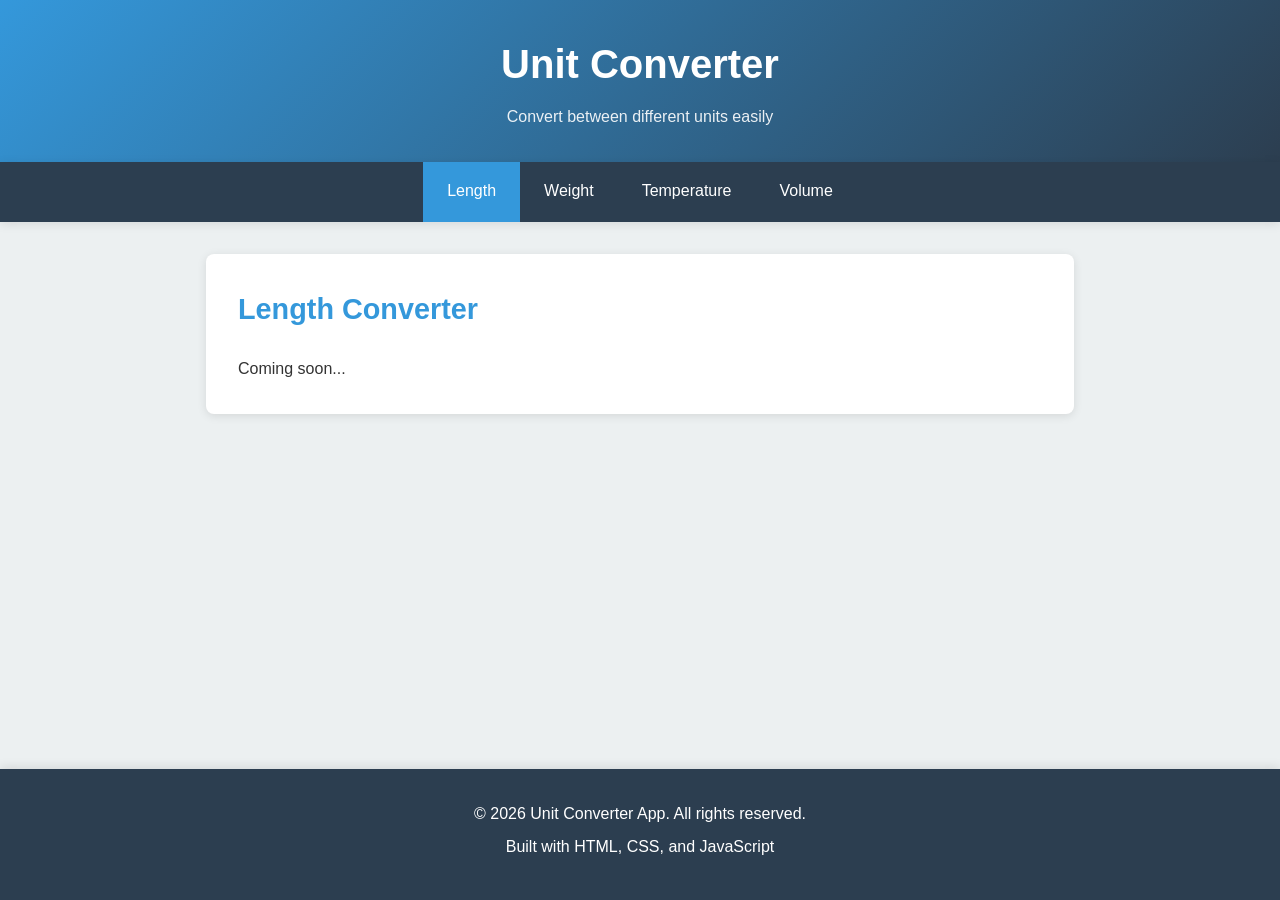
==== unit-converter.html @ 8323810b "Create app structure" ====
<!DOCTYPE html>
<html lang="en">
<head>
    <meta charset="UTF-8">
    <meta name="viewport" content="width=device-width, initial-scale=1.0">
    <title>Unit Converter</title>
    <link rel="stylesheet" href="unit-converter.css">
</head>
<body>
    <!-- Header -->
    <header class="header">
        <div class="header-content">
            <h1>Unit Converter</h1>
            <p class="tagline">Convert between different units easily</p>
        </div>
    </header>

    <!-- Navigation -->
    <nav class="navigation">
        <ul class="nav-list">
            <li><a href="#length" class="nav-link active" data-category="length">Length</a></li>
            <li><a href="#weight" class="nav-link" data-category="weight">Weight</a></li>
            <li><a href="#temperature" class="nav-link" data-category="temperature">Temperature</a></li>
            <li><a href="#volume" class="nav-link" data-category="volume">Volume</a></li>
        </ul>
    </nav>

    <!-- Main Content -->
    <main class="main-content">
        <div class="container">
            <section class="converter-section" id="length">
                <h2>Length Converter</h2>
                <p>Coming soon...</p>
            </section>

            <section class="converter-section hidden" id="weight">
                <h2>Weight Converter</h2>
                <p>Coming soon...</p>
            </section>

            <section class="converter-section hidden" id="temperature">
                <h2>Temperature Converter</h2>
                <p>Coming soon...</p>
            </section>

            <section class="converter-section hidden" id="volume">
                <h2>Volume Converter</h2>
                <p>Coming soon...</p>
            </section>
        </div>
    </main>

    <!-- Footer -->
    <footer class="footer">
        <div class="footer-content">
            <p>&copy; 2026 Unit Converter App. All rights reserved.</p>
            <p>Built with HTML, CSS, and JavaScript</p>
        </div>
    </footer>

    <script src="unit-converter.js"></script>
</body>
</html>
---- unit-converter.css ----
/* Global Styles */
* {
    margin: 0;
    padding: 0;
    box-sizing: border-box;
}

:root {
    --primary-color: #3498db;
    --secondary-color: #2c3e50;
    --background-color: #ecf0f1;
    --text-color: #333;
    --border-color: #bdc3c7;
    --shadow: 0 2px 10px rgba(0, 0, 0, 0.1);
}

body {
    font-family: 'Segoe UI', Tahoma, Geneva, Verdana, sans-serif;
    line-height: 1.6;
    color: var(--text-color);
    background-color: var(--background-color);
    display: flex;
    flex-direction: column;
    min-height: 100vh;
}

/* Header Styles */
.header {
    background: linear-gradient(135deg, var(--primary-color), var(--secondary-color));
    color: white;
    padding: 2rem 0;
    text-align: center;
    box-shadow: var(--shadow);
}

.header-content h1 {
    font-size: 2.5rem;
    margin-bottom: 0.5rem;
}

.header-content .tagline {
    font-size: 1rem;
    opacity: 0.9;
}

/* Navigation Styles */
.navigation {
    background-color: var(--secondary-color);
    padding: 0;
    box-shadow: var(--shadow);
}

.nav-list {
    list-style: none;
    display: flex;
    justify-content: center;
    flex-wrap: wrap;
}

.nav-list li {
    margin: 0;
}

.nav-link {
    display: block;
    padding: 1rem 1.5rem;
    color: white;
    text-decoration: none;
    transition: all 0.3s ease;
    border-bottom: 3px solid transparent;
}

.nav-link:hover {
    background-color: rgba(0, 0, 0, 0.1);
    border-bottom-color: var(--primary-color);
}

.nav-link.active {
    background-color: var(--primary-color);
    border-bottom-color: var(--primary-color);
}

/* Main Content Styles */
.main-content {
    flex: 1;
    padding: 2rem 0;
}

.container {
    max-width: 900px;
    margin: 0 auto;
    padding: 0 1rem;
}

.converter-section {
    background-color: white;
    padding: 2rem;
    border-radius: 8px;
    box-shadow: var(--shadow);
    margin-bottom: 2rem;
    transition: all 0.3s ease;
}

.converter-section h2 {
    color: var(--primary-color);
    margin-bottom: 1.5rem;
    font-size: 1.8rem;
}

.converter-section.hidden {
    display: none;
}

/* Footer Styles */
.footer {
    background-color: var(--secondary-color);
    color: white;
    text-align: center;
    padding: 2rem 0;
    margin-top: auto;
    box-shadow: 0 -2px 10px rgba(0, 0, 0, 0.1);
}

.footer-content p {
    margin: 0.5rem 0;
}

.footer-content p:first-child {
    margin-top: 0;
}

/* Responsive Design */
@media (max-width: 768px) {
    .header-content h1 {
        font-size: 1.8rem;
    }

    .nav-list {
        flex-direction: column;
    }

    .nav-link {
        border-bottom: none;
        border-left: 3px solid transparent;
        padding: 0.8rem 1rem;
    }

    .nav-link:hover {
        border-left-color: var(--primary-color);
        border-bottom-color: transparent;
    }

    .nav-link.active {
        border-left-color: var(--primary-color);
        border-bottom-color: transparent;
    }

    .container {
        padding: 0 0.5rem;
    }

    .converter-section {
        padding: 1.5rem;
    }
}

/* Utility Classes */
.hidden {
    display: none;
}
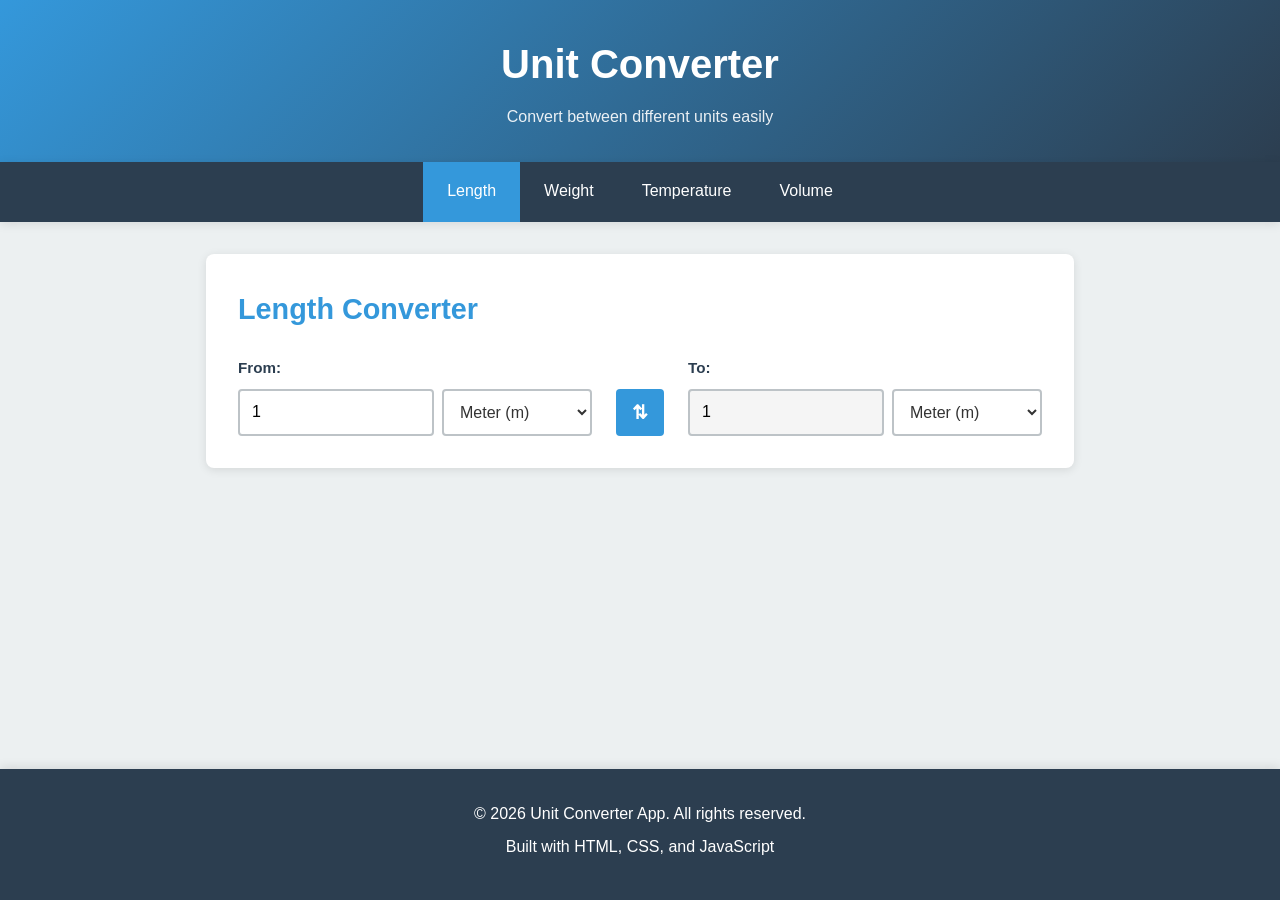
==== commit 1f6bcfff: "Implemented metric converter" ====
--- a/unit-converter.html
+++ b/unit-converter.html
@@ -30,7 +30,57 @@
         <div class="container">
             <section class="converter-section" id="length">
                 <h2>Length Converter</h2>
-                <p>Coming soon...</p>
+                <div class="converter-container">
+                    <div class="converter-input-group">
+                        <label for="lengthFromValue">From:</label>
+                        <div class="input-wrapper">
+                            <input 
+                                type="number" 
+                                id="lengthFromValue" 
+                                class="converter-input" 
+                                placeholder="Enter value"
+                                value="1"
+                            >
+                            <select id="lengthFromUnit" class="converter-select">
+                                <option value="mm">Millimeter (mm)</option>
+                                <option value="cm">Centimeter (cm)</option>
+                                <option value="m" selected>Meter (m)</option>
+                                <option value="km">Kilometer (km)</option>
+                                <option value="inch">Inch (in)</option>
+                                <option value="foot">Foot (ft)</option>
+                                <option value="yard">Yard (yd)</option>
+                                <option value="mile">Mile (mi)</option>
+                            </select>
+                        </div>
+                    </div>
+
+                    <div class="converter-divider">
+                        <button class="swap-btn" id="lengthSwapBtn" title="Swap units">⇅</button>
+                    </div>
+
+                    <div class="converter-input-group">
+                        <label for="lengthToValue">To:</label>
+                        <div class="input-wrapper">
+                            <input 
+                                type="number" 
+                                id="lengthToValue" 
+                                class="converter-input" 
+                                placeholder="Result"
+                                readonly
+                            >
+                            <select id="lengthToUnit" class="converter-select">
+                                <option value="mm">Millimeter (mm)</option>
+                                <option value="cm">Centimeter (cm)</option>
+                                <option value="m" selected>Meter (m)</option>
+                                <option value="km">Kilometer (km)</option>
+                                <option value="inch">Inch (in)</option>
+                                <option value="foot">Foot (ft)</option>
+                                <option value="yard">Yard (yd)</option>
+                                <option value="mile">Mile (mi)</option>
+                            </select>
+                        </div>
+                    </div>
+                </div>
             </section>
 
             <section class="converter-section hidden" id="weight">
--- a/unit-converter.css
+++ b/unit-converter.css
@@ -168,3 +168,154 @@
 .hidden {
     display: none;
 }
+
+/* Converter Styles */
+.converter-container {
+    display: flex;
+    align-items: flex-end;
+    gap: 1.5rem;
+    justify-content: space-between;
+    flex-wrap: wrap;
+}
+
+.converter-input-group {
+    flex: 1;
+    min-width: 320px;
+}
+
+.converter-input-group label {
+    display: block;
+    margin-bottom: 0.5rem;
+    font-weight: 600;
+    color: var(--secondary-color);
+    font-size: 0.95rem;
+}
+
+.input-wrapper {
+    display: flex;
+    gap: 0.5rem;
+    align-items: stretch;
+}
+
+.converter-input {
+    flex: 1.5;
+    min-width: 120px;
+    padding: 0.75rem;
+    border: 2px solid var(--border-color);
+    border-radius: 4px;
+    font-size: 1rem;
+    transition: border-color 0.3s ease;
+}
+
+.converter-input:focus {
+    outline: none;
+    border-color: var(--primary-color);
+    box-shadow: 0 0 5px rgba(52, 152, 219, 0.3);
+}
+
+.converter-input:read-only {
+    background-color: #f5f5f5;
+    cursor: not-allowed;
+}
+
+.converter-select {
+    flex: 1;
+    min-width: 150px;
+    padding: 0.75rem;
+    border: 2px solid var(--border-color);
+    border-radius: 4px;
+    font-size: 1rem;
+    background-color: white;
+    color: var(--text-color);
+    cursor: pointer;
+    transition: border-color 0.3s ease;
+}
+
+.converter-select:focus {
+    outline: none;
+    border-color: var(--primary-color);
+    box-shadow: 0 0 5px rgba(52, 152, 219, 0.3);
+}
+
+.converter-divider {
+    display: flex;
+    align-items: center;
+    padding-bottom: 0;
+}
+
+.swap-btn {
+    padding: 0.75rem 1rem;
+    background-color: var(--primary-color);
+    color: white;
+    border: none;
+    border-radius: 4px;
+    font-size: 1.2rem;
+    cursor: pointer;
+    transition: all 0.3s ease;
+    font-weight: bold;
+}
+
+.swap-btn:hover {
+    background-color: #2980b9;
+    transform: scale(1.05);
+}
+
+.swap-btn:active {
+    transform: scale(0.95);
+}
+
+/* Responsive Design */
+@media (max-width: 768px) {
+    .header-content h1 {
+        font-size: 1.8rem;
+    }
+
+    .nav-list {
+        flex-direction: column;
+    }
+
+    .nav-link {
+        border-bottom: none;
+        border-left: 3px solid transparent;
+        padding: 0.8rem 1rem;
+    }
+
+    .nav-link:hover {
+        border-left-color: var(--primary-color);
+        border-bottom-color: transparent;
+    }
+
+    .nav-link.active {
+        border-left-color: var(--primary-color);
+        border-bottom-color: transparent;
+    }
+
+    .container {
+        padding: 0 0.5rem;
+    }
+
+    .converter-section {
+        padding: 1.5rem;
+    }
+
+    .converter-container {
+        flex-direction: column;
+        gap: 1rem;
+    }
+
+    .converter-input-group {
+        min-width: 100%;
+    }
+
+    .input-wrapper {
+        flex-direction: column;
+    }
+
+    .converter-select {
+        min-width: 100%;
+    }
+
+    .converter-divider {
+        order: 2;
+    }
+}
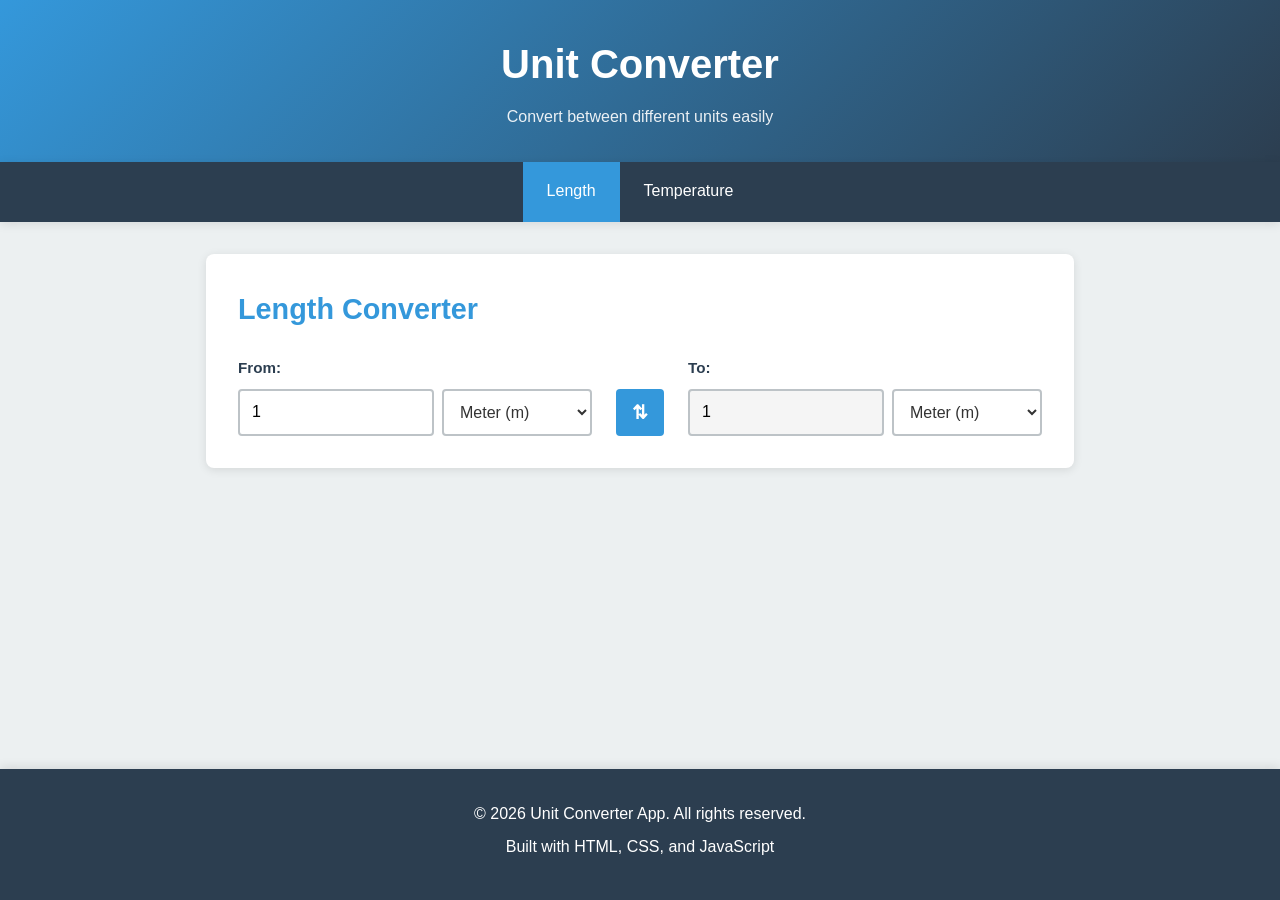
==== commit ba64771e: "removed unused tabs" ====
--- a/unit-converter.html
+++ b/unit-converter.html
@@ -19,9 +19,7 @@
     <nav class="navigation">
         <ul class="nav-list">
             <li><a href="#length" class="nav-link active" data-category="length">Length</a></li>
-            <li><a href="#weight" class="nav-link" data-category="weight">Weight</a></li>
             <li><a href="#temperature" class="nav-link" data-category="temperature">Temperature</a></li>
-            <li><a href="#volume" class="nav-link" data-category="volume">Volume</a></li>
         </ul>
     </nav>
 
@@ -83,20 +81,51 @@
                 </div>
             </section>
 
-            <section class="converter-section hidden" id="weight">
-                <h2>Weight Converter</h2>
-                <p>Coming soon...</p>
+            <section class="converter-section hidden" id="temperature">
+                <h2>Temperature Converter</h2>
+                <div class="converter-container">
+                    <div class="converter-input-group">
+                        <label for="temperatureFromValue">From:</label>
+                        <div class="input-wrapper">
+                            <input 
+                                type="number" 
+                                id="temperatureFromValue" 
+                                class="converter-input" 
+                                placeholder="Enter value"
+                                value="0"
+                            >
+                            <select id="temperatureFromUnit" class="converter-select">
+                                <option value="celsius" selected>Celsius (°C)</option>
+                                <option value="fahrenheit">Fahrenheit (°F)</option>
+                                <option value="kelvin">Kelvin (K)</option>
+                            </select>
+                        </div>
+                    </div>
+
+                    <div class="converter-divider">
+                        <button class="swap-btn" id="temperatureSwapBtn" title="Swap units">⇅</button>
+                    </div>
+
+                    <div class="converter-input-group">
+                        <label for="temperatureToValue">To:</label>
+                        <div class="input-wrapper">
+                            <input 
+                                type="number" 
+                                id="temperatureToValue" 
+                                class="converter-input" 
+                                placeholder="Result"
+                                readonly
+                            >
+                            <select id="temperatureToUnit" class="converter-select">
+                                <option value="celsius" selected>Celsius (°C)</option>
+                                <option value="fahrenheit">Fahrenheit (°F)</option>
+                                <option value="kelvin">Kelvin (K)</option>
+                            </select>
+                        </div>
+                    </div>
+                </div>
             </section>
 
-            <section class="converter-section hidden" id="temperature">
-                <h2>Temperature Converter</h2>
-                <p>Coming soon...</p>
-            </section>
-
-            <section class="converter-section hidden" id="volume">
-                <h2>Volume Converter</h2>
-                <p>Coming soon...</p>
-            </section>
         </div>
     </main>
 
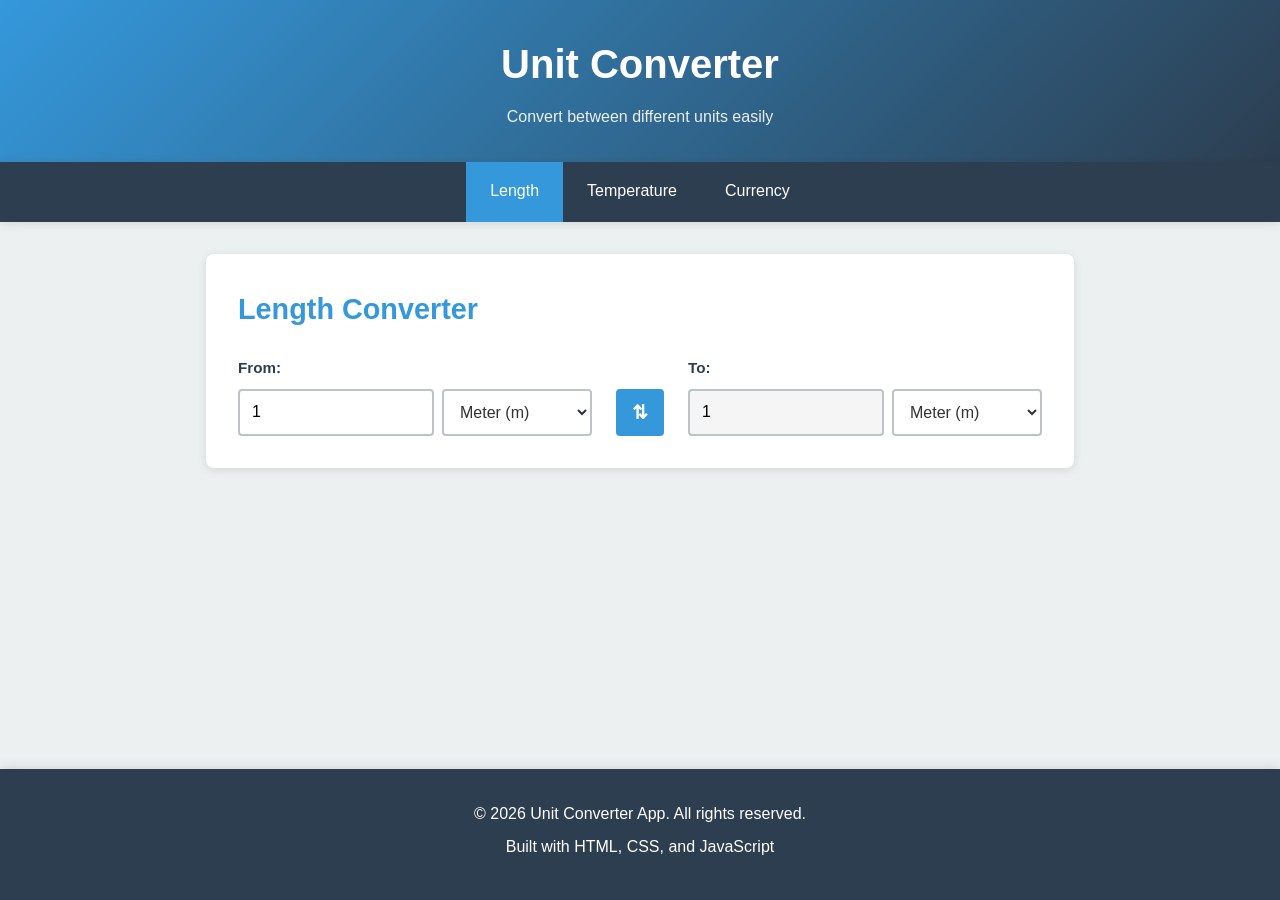
==== commit b7e65991: "Implemented currency converter" ====
--- a/unit-converter.html
+++ b/unit-converter.html
@@ -20,6 +20,7 @@
         <ul class="nav-list">
             <li><a href="#length" class="nav-link active" data-category="length">Length</a></li>
             <li><a href="#temperature" class="nav-link" data-category="temperature">Temperature</a></li>
+            <li><a href="#currency" class="nav-link" data-category="currency">Currency</a></li>
         </ul>
     </nav>
 
@@ -126,6 +127,54 @@
                 </div>
             </section>
 
+            <section class="converter-section hidden" id="currency">
+                <h2>Currency Converter</h2>
+                <p class="currency-note">Real-time exchange rates</p>
+                <div class="converter-container">
+                    <div class="converter-input-group">
+                        <label for="currencyFromValue">From:</label>
+                        <div class="input-wrapper">
+                            <input 
+                                type="number" 
+                                id="currencyFromValue" 
+                                class="converter-input" 
+                                placeholder="Enter amount"
+                                value="1"
+                            >
+                            <select id="currencyFromUnit" class="converter-select">
+                                <option value="USD" selected>US Dollar (USD)</option>
+                                <option value="EUR">Euro (EUR)</option>
+                                <option value="GBP">British Pound (GBP)</option>
+                                <option value="CHF">Swiss Franc (CHF)</option>
+                            </select>
+                        </div>
+                    </div>
+
+                    <div class="converter-divider">
+                        <button class="swap-btn" id="currencySwapBtn" title="Swap currencies">⇅</button>
+                    </div>
+
+                    <div class="converter-input-group">
+                        <label for="currencyToValue">To:</label>
+                        <div class="input-wrapper">
+                            <input 
+                                type="number" 
+                                id="currencyToValue" 
+                                class="converter-input" 
+                                placeholder="Result"
+                                readonly
+                            >
+                            <select id="currencyToUnit" class="converter-select">
+                                <option value="USD">US Dollar (USD)</option>
+                                <option value="EUR" selected>Euro (EUR)</option>
+                                <option value="GBP">British Pound (GBP)</option>
+                                <option value="CHF">Swiss Franc (CHF)</option>
+                            </select>
+                        </div>
+                    </div>
+                </div>
+            </section>
+
         </div>
     </main>
 
@@ -137,6 +186,10 @@
         </div>
     </footer>
 
-    <script src="unit-converter.js"></script>
+    <script src="navigation.js"></script>
+    <script src="converters/length-converter.js"></script>
+    <script src="converters/temperature-converter.js"></script>
+    <script src="converters/currency-converter.js"></script>
+    <script src="app.js"></script>
 </body>
 </html>
